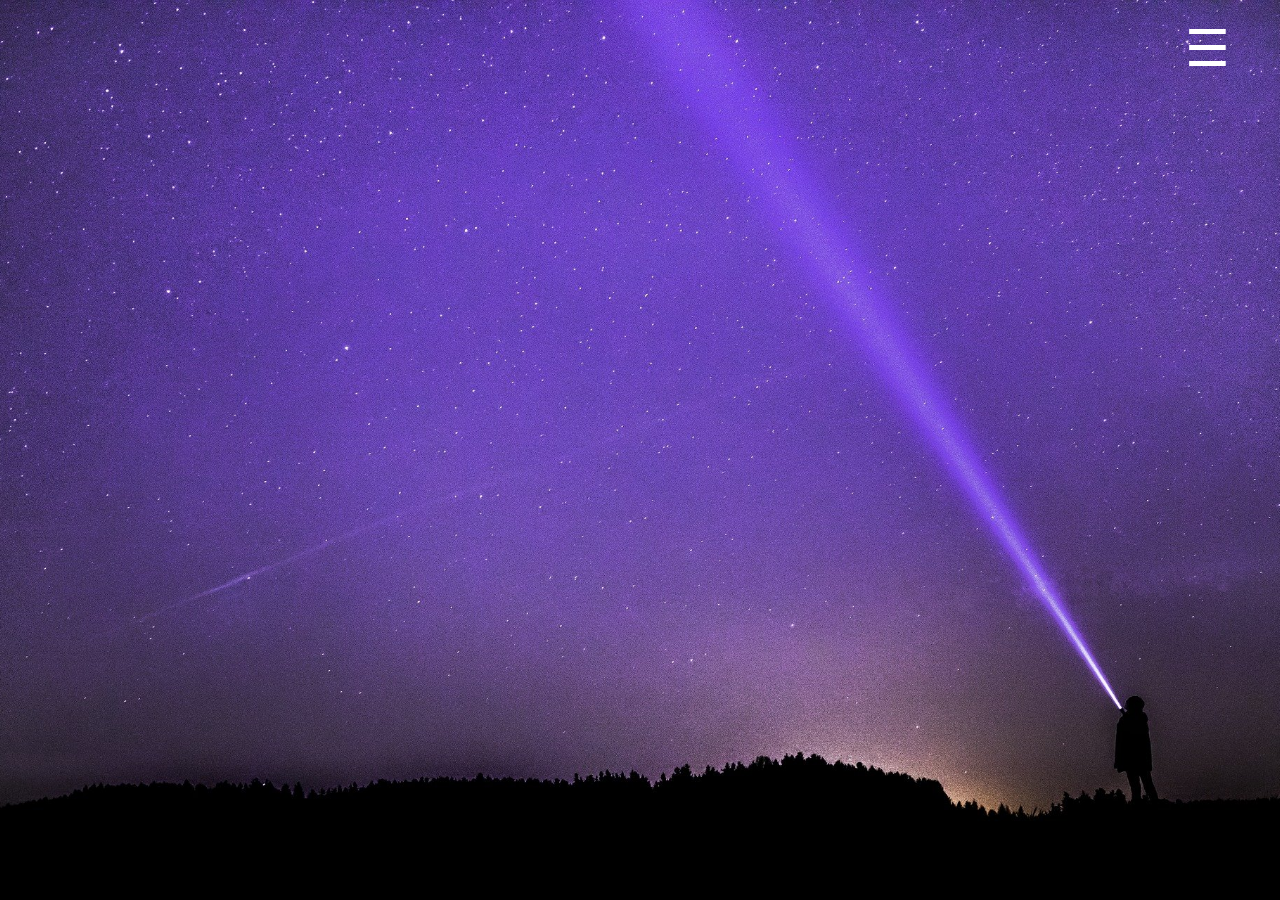
==== Pages/About.html @ 14d5c693 "Added Project , About , and contact pages nd give some CSS to them" ====
<!DOCTYPE html>
<html lang="en">
  <head>
    <meta charset="UTF-8" />
    <meta http-equiv="X-UA-Compatible" content="IE=edge" />
    <meta name="viewport" content="width=device-width, initial-scale=1.0" />
    <title>About</title>
    <link rel="shortcut icon" href="./utils/favicon.ico" type="image/x-icon" />
    <link rel="icon" href="../utils/favicon.ico" type="image/x-icon" />
    <link rel="stylesheet" href="../styles/about.css" />
    <link rel="preconnect" href="https://fonts.googleapis.com" />
    <link rel="preconnect" href="https://fonts.gstatic.com" crossorigin />
    <link
      href="https://fonts.googleapis.com/css2?family=Inconsolata&family=Staatliches&display=swap"
      rel="stylesheet"
    />
  </head>
  <body>
    <div class="main-container">
      <div class="sidebar-button">
        <label for="sidebartoggle" class="toggle" onclick="openNav()">☰</label>
      </div>
      <div id="mySidebar" class="sidebar">
        <a href="javascript:void(0)" class="closebtn" onclick="closeNav()"
          >&times;</a
        >
        <div class="side-bar-links">
          <a class="sidebar-inside-a" href="../Pages/About.html">About</a>
          <a class="sidebar-inside-a" href="../Pages/Projects.html">Projects</a>
          <a
            class="sidebar-inside-a"
            href="https://www.youtube.com/c/TechEngineerHarsh"
            target="_blank"
            >Youtube</a
          >
          <a class="sidebar-inside-a" href="../Pages/Contact.html">Contact</a>
        </div>
      </div>
    </div>
    <script src="../script/script.js"></script>
  </body>
</html>
---- styles/about.css ----
/* html {
  background-image: url(../utils/background.jpg);
  background-repeat: no-repeat;
  background-size: cover;
} */
body {
  margin: 0;
  padding: 0;
  box-sizing: border-box;
  background: url(../utils/background1.jpg) no-repeat center center fixed;
  -webkit-background-size: cover;
  -moz-background-size: cover;
  -o-background-size: cover;
  background-size: cover;
  font-family: "Avenir Light", sans-serif;
  color: white;
}
.toggle {
  font-size: 50px;
  position: absolute;
  right: 50px;
  top: 20px;
  cursor: pointer;
}
.toggle:hover {
  text-shadow: 3px 4px 7px rgb(166, 12, 255);
}
.sidebar {
  height: 100%; /* 100% Full-height */
  width: 0; /* 0 width - change this with JavaScript */
  position: fixed; /* Stay in place */
  z-index: 1; /* Stay on top */
  top: 0;
  right: 0;
  background-color: #450161; /* Black*/
  overflow-x: hidden; /* Disable horizontal scroll */
  padding-top: 60px; /* Place content 60px from the top */
  transition: 0.5s; /* 0.5 second transition effect to slide in the sidebar */
}

/* The sidebar links */
.sidebar a {
  padding: 8px 8px 8px 8px;
  text-decoration: none;
  font-size: 25px;
  color: white;
  display: block;
  text-align: center;
  transition: 0.3s;
}

/* When you mouse over the navigation links, change their color */
.sidebar a:hover {
  color: #f1f1f1;
}
.sidebar-inside-a {
  margin: 15px;
  border-bottom: 1px solid red;
  width: 50%;
}
.sidebar-inside-a:hover {
  border-bottom: 3px solid red;
  background-color: rgba(213, 108, 255, 0.295);
}

/* Position and style the close button (top right corner) */
.sidebar .closebtn {
  position: absolute;
  top: 0;
  right: 190px;
  font-size: 45px;
}
.side-bar-links {
  padding: 5px;
  /* text-align: center; */
  display: flex;
  justify-content: center;
  align-items: center;
  flex-direction: column;
}

/* Style page content - use this if you want to push the page content to the right when you open the side navigation */
#main {
  transition: margin-left 0.5s; /* If you want a transition effect */
  padding: 20px;
}

/* On smaller screens, where height is less than 450px, change the style of the sidenav (less padding and a smaller font size) */
@media screen and (max-height: 450px) {
  .sidebar {
    padding-top: 15px;
  }
  .sidebar a {
    font-size: 18px;
  }
}
@media screen and (max-width: 768px) and (min-width: 425px) {
  h1 {
    font-size: 3.5rem;
  }
  h2 {
    font-size: 1.8rem;
  }
}
@media screen and (max-width: 425px) {
  h1 {
    font-size: 1.8rem;
  }
  h2 {
    font-size: 1.1rem;
  }
  .home-page-links a {
    font-size: small;
  }
  .toggle {
    font-size: 30px;
  }
}
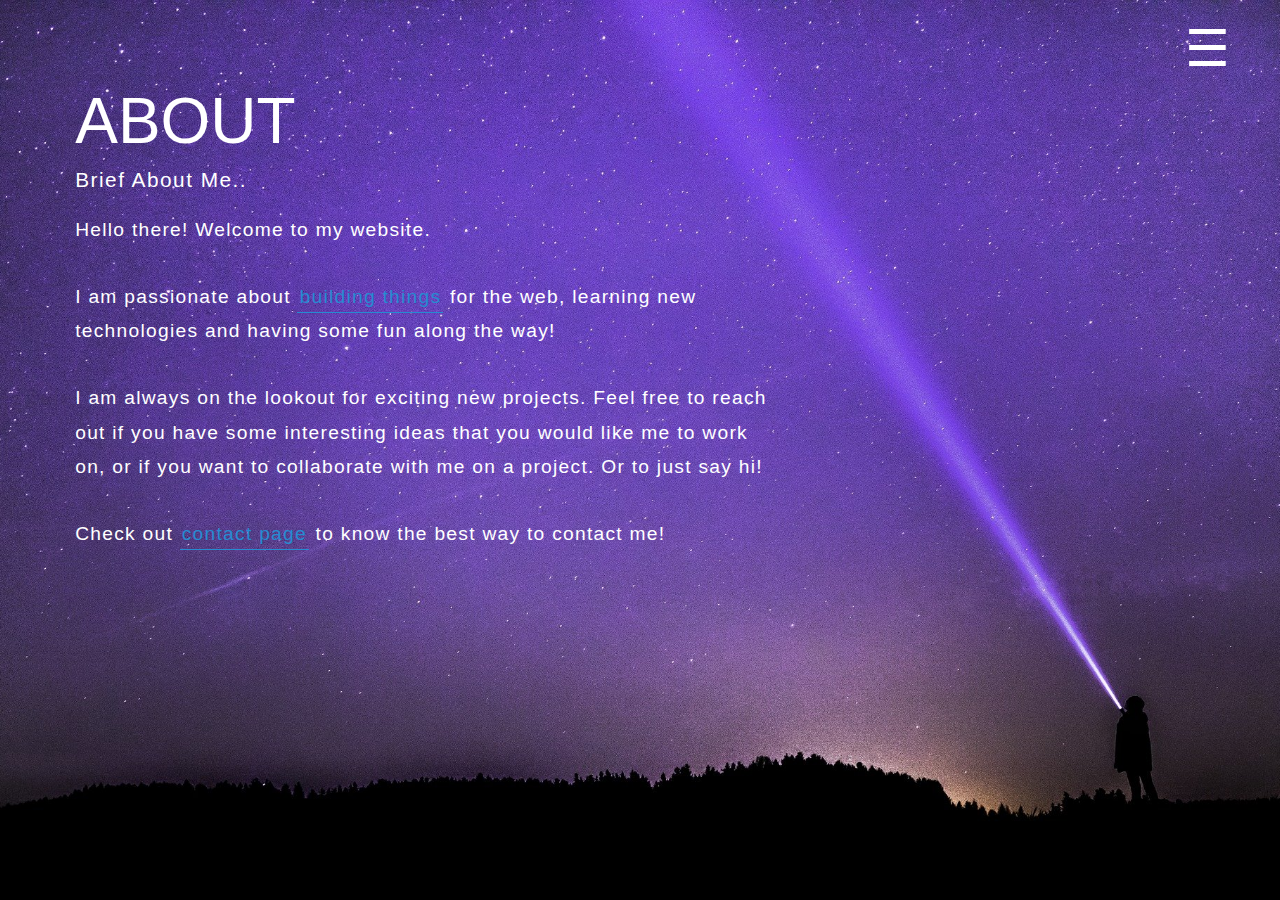
==== commit a0aa74dc: "started doing About and contact page" ====
--- a/Pages/About.html
+++ b/Pages/About.html
@@ -17,6 +17,33 @@
   </head>
   <body>
     <div class="main-container">
+      <div class="main-content-container">
+        <div class="about-heading">
+          <h1>ABOUT</h1>
+          <h3>Brief About Me..</h3>
+        </div>
+        <div class="about">
+          <p>Hello there! Welcome to my website.</p>
+
+          <p>
+            I am passionate about
+            <a href="./Projects.html">building things</a> for the web, learning
+            new technologies and having some fun along the way!
+          </p>
+
+          <p>
+            I am always on the lookout for exciting new projects. Feel free to
+            reach out if you have some interesting ideas that you would like me
+            to work on, or if you want to collaborate with me on a project. Or
+            to just say hi!
+          </p>
+
+          <p>
+            Check out <a href="./Contact.html">contact page</a> to know the best
+            way to contact me!
+          </p>
+        </div>
+      </div>
       <div class="sidebar-button">
         <label for="sidebartoggle" class="toggle" onclick="openNav()">☰</label>
       </div>
@@ -25,6 +52,7 @@
           >&times;</a
         >
         <div class="side-bar-links">
+          <a class="sidebar-inside-a" href="../index.html">Home</a>
           <a class="sidebar-inside-a" href="../Pages/About.html">About</a>
           <a class="sidebar-inside-a" href="../Pages/Projects.html">Projects</a>
           <a
--- a/styles/about.css
+++ b/styles/about.css
@@ -78,6 +78,53 @@
   align-items: center;
   flex-direction: column;
 }
+.main-content-container {
+  position: relative;
+  z-index: 0;
+  width: 100%;
+  max-width: 700px;
+  margin: 2% 4% 2%;
+  padding: 1rem 1.5rem;
+}
+.about-heading h1 {
+  font-size: 4rem;
+  font-weight: 100;
+  margin-bottom: 10px;
+}
+.about-heading h3 {
+  font-size: 1.3rem;
+  font-weight: 100;
+  letter-spacing: 1.5px;
+  margin-top: 5px;
+}
+.about {
+  /* padding: 1rem 1.5rem; */
+}
+p {
+  font-size: 1.2rem;
+  margin-bottom: 2rem;
+  line-height: 1.8;
+  letter-spacing: 0.08rem;
+}
+ul {
+  margin-bottom: 2rem;
+  font-size: 1.2rem;
+  line-height: 1.8;
+  letter-spacing: 0.08rem;
+  list-style-position: inside;
+  list-style: disc;
+}
+.blue-italics {
+  color: #268bd2;
+  font-weight: 900;
+  font-style: italic;
+}
+p a {
+  text-decoration: none;
+  color: #268bd2;
+  padding: 5px 2px;
+  border-bottom: 1px solid #268bd2;
+}
 
 /* Style page content - use this if you want to push the page content to the right when you open the side navigation */
 #main {
